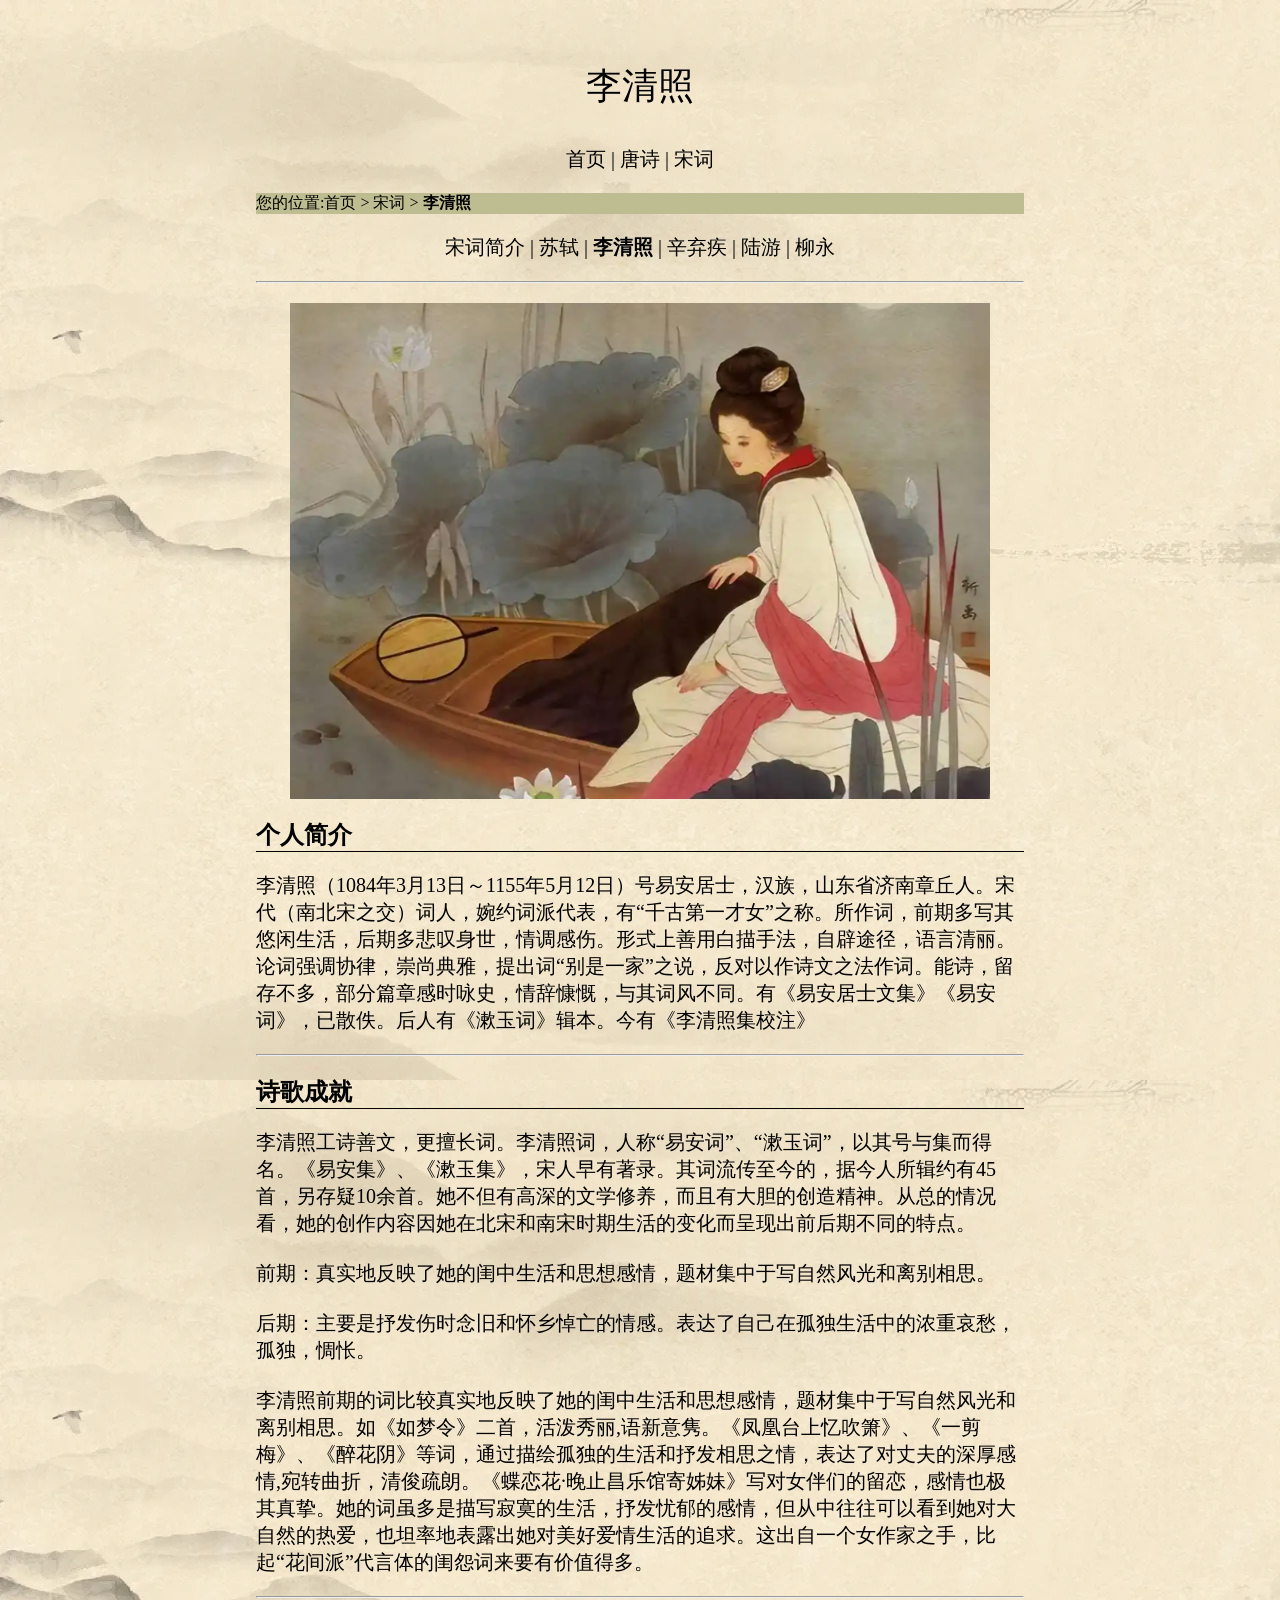
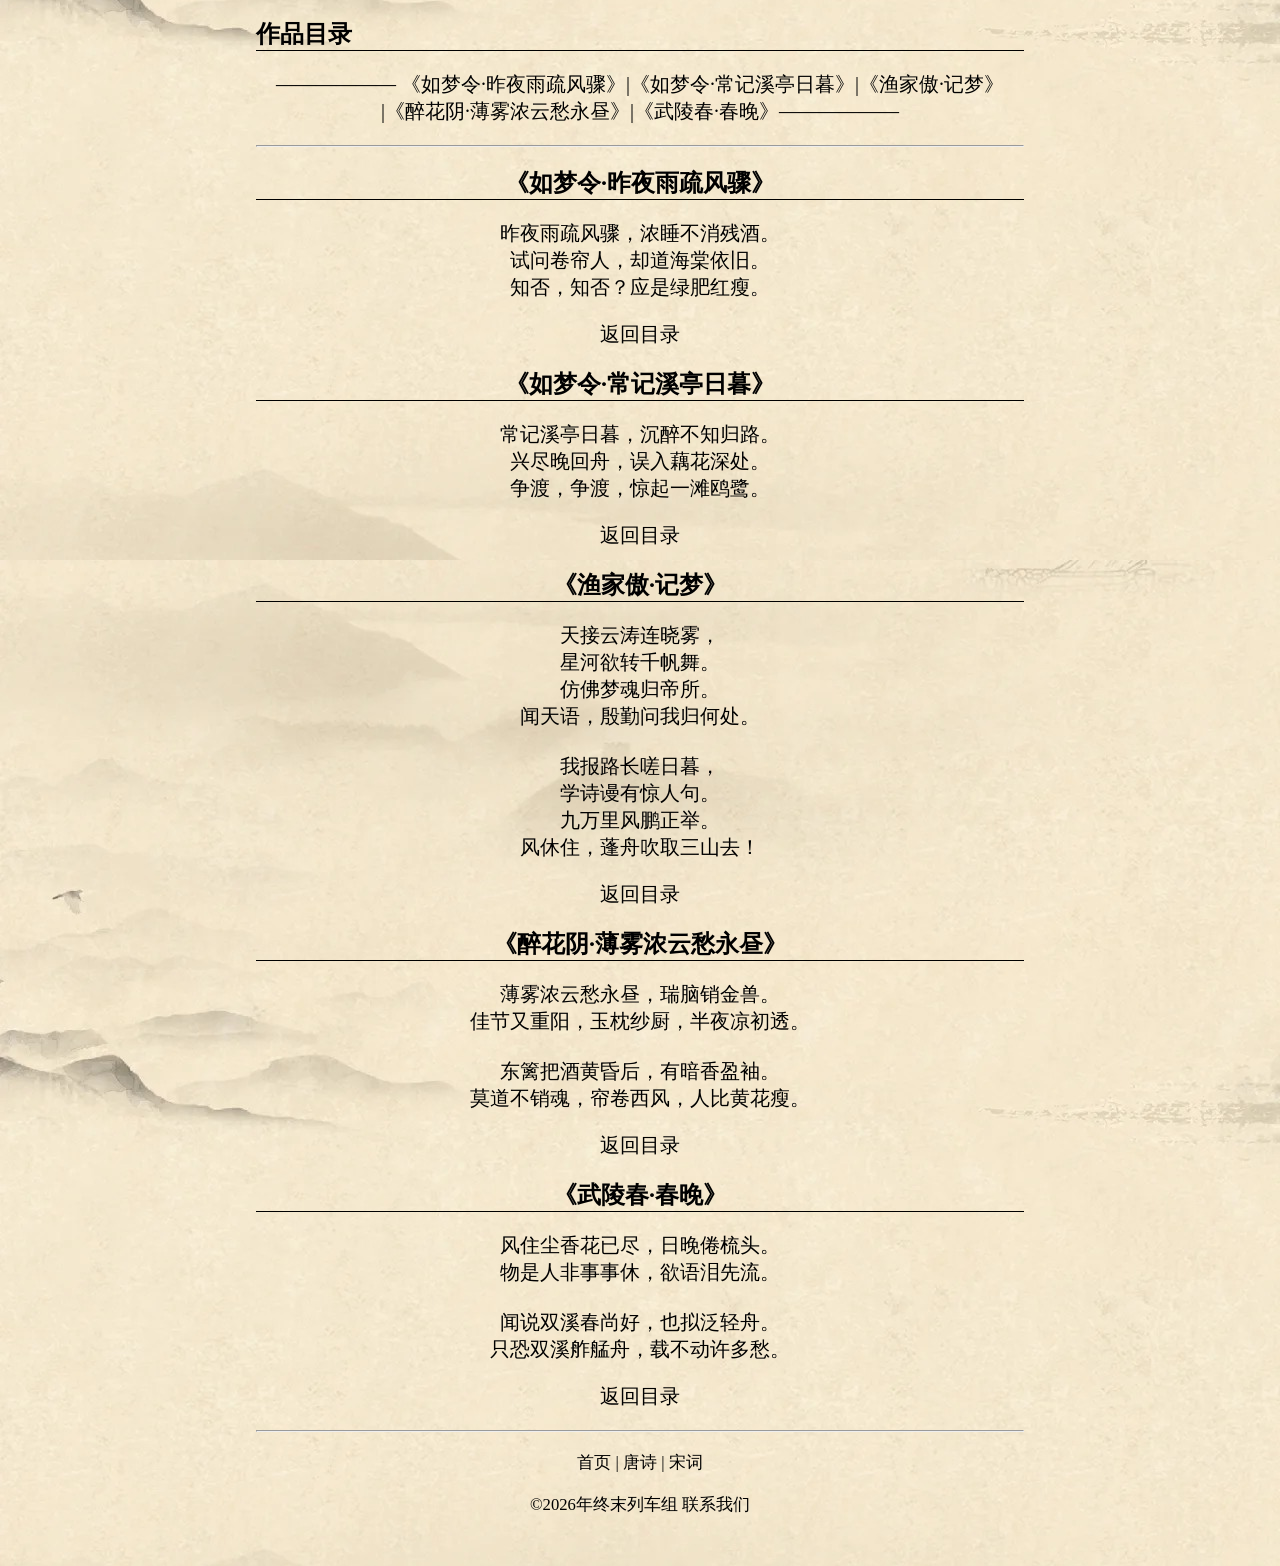
==== songci/liqingzhao.html @ 49fc4116 "涓婁紶鍞愯瘲瀹嬭瘝缃戠珯" ====
<html>
    <head><title>李清照</title>
    <link rel="stylesheet" type="text/css" href="../mycss.css" />
    </head>
<body>
    <h1 align="center">李清照</h1>
    <p align="center"><a href="../index.html">首页</a> | <a href="../tangshi/tangshi.html">唐诗</a> | <a href="../songci/songci.html">宋词</a></p>
    <p style="background:rgb(190, 188, 145);font-family: 楷体;font-size:medium">您的位置:<a href="../index.html">首页</a> > <a href="../songci/songci.html">宋词</a> > <strong>李清照</strong></p>
    <p align="center"><a href="../songci/songci.html">宋词简介</a>  | <a href="sushi.html">苏轼</a> | <strong>李清照</strong> | <a href="xinqiji.html">辛弃疾</a> | <a href="luyou.html">陆游</a> | <a href="liuyong.html">柳永</a></p>
    <hr>
    <p align="center"><img src="../images/liqingzhao.png" width="700"></p>
    <h2>个人简介</h2>
    <p>
       李清照（1084年3月13日～1155年5月12日）号易安居士，汉族，山东省济南章丘人。宋代（南北宋之交）词人，婉约词派代表，有“千古第一才女”之称。所作词，前期多写其悠闲生活，后期多悲叹身世，情调感伤。形式上善用白描手法，自辟途径，语言清丽。论词强调协律，崇尚典雅，提出词“别是一家”之说，反对以作诗文之法作词。能诗，留存不多，部分篇章感时咏史，情辞慷慨，与其词风不同。有《易安居士文集》《易安词》，已散佚。后人有《漱玉词》辑本。今有《李清照集校注》 
    </p>
    <hr>
    <h2>诗歌成就</h2>
    <p>
      李清照工诗善文，更擅长词。李清照词，人称“易安词”、“漱玉词”，以其号与集而得名。《易安集》、《漱玉集》，宋人早有著录。其词流传至今的，据今人所辑约有45首，另存疑10余首。她不但有高深的文学修养，而且有大胆的创造精神。从总的情况看，她的创作内容因她在北宋和南宋时期生活的变化而呈现出前后期不同的特点。
<br><br>前期：真实地反映了她的闺中生活和思想感情，题材集中于写自然风光和离别相思。

<br><br>后期：主要是抒发伤时念旧和怀乡悼亡的情感。表达了自己在孤独生活中的浓重哀愁，孤独，惆怅。

<br><br>李清照前期的词比较真实地反映了她的闺中生活和思想感情，题材集中于写自然风光和离别相思。如《如梦令》二首，活泼秀丽,语新意隽。《凤凰台上忆吹箫》、《一剪梅》、《醉花阴》等词，通过描绘孤独的生活和抒发相思之情，表达了对丈夫的深厚感情,宛转曲折，清俊疏朗。《蝶恋花·晚止昌乐馆寄姊妹》写对女伴们的留恋，感情也极其真挚。她的词虽多是描写寂寞的生活，抒发忧郁的感情，但从中往往可以看到她对大自然的热爱，也坦率地表露出她对美好爱情生活的追求。这出自一个女作家之手，比起“花间派”代言体的闺怨词来要有价值得多。    
    </p>
    <hr>
      <h2><a name="mulu" id="mulu"></a>作品目录</h2>
    <div align="center">   
    <p style="font-size: 20px;">—————— <a href="#zy">《如梦令·昨夜雨疏风骤》</a>|<a href="#cj">《如梦令·常记溪亭日暮》</a>|<a href="#yj">《渔家傲·记梦》</a><br>|<a href="#zhy">《醉花阴·薄雾浓云愁永昼》</a>|<a href="#wlc">《武陵春·春晚》</a>——————</p>
    <hr>
    <h2><a name="zy" id="zy"></a>《如梦令·昨夜雨疏风骤》</h2>
    <p>昨夜雨疏风骤，浓睡不消残酒。<br>试问卷帘人，却道海棠依旧。<br>知否，知否？应是绿肥红瘦。
        </p>
    <p><a href="#mulu">返回目录</a></p>
    <h2><a name="cj" id="cj"></a>《如梦令·常记溪亭日暮》</h2>
    <p>常记溪亭日暮，沉醉不知归路。<br>兴尽晚回舟，误入藕花深处。<br>争渡，争渡，惊起一滩鸥鹭。
        </p>  
    <p><a href="#mulu">返回目录</a></p>
    <h2><a name="yj" id="yj"></a>《渔家傲·记梦》</h2>
    <p>天接云涛连晓雾，<br>星河欲转千帆舞。<br>仿佛梦魂归帝所。<br>闻天语，殷勤问我归何处。<br><br>
我报路长嗟日暮，<br>学诗谩有惊人句。<br>九万里风鹏正举。<br>风休住，蓬舟吹取三山去！
        </p>  
    <p><a href="#mulu">返回目录</a></p>
    <h2><a name="zhy" id="zhy"></a>《醉花阴·薄雾浓云愁永昼》</h2>
    <p>薄雾浓云愁永昼，瑞脑销金兽。<br>佳节又重阳，玉枕纱厨，半夜凉初透。<br><br>
东篱把酒黄昏后，有暗香盈袖。<br>莫道不销魂，帘卷西风，人比黄花瘦。
        </p>
    <p><a href="#mulu">返回目录</a></p>
    <h2><a name="wlc" id="wlc"></a>《武陵春·春晚》</h2>
    <p>风住尘香花已尽，日晚倦梳头。<br>物是人非事事休，欲语泪先流。<br><br>
闻说双溪春尚好，也拟泛轻舟。<br>只恐双溪舴艋舟，载不动许多愁。
       </p>
    <p><a href="#mulu">返回目录</a></p>
    </div>
    <hr>
    <p align="center"><small><a href="../index.html">首页</a> | <a href="../tangshi/tangshi.html">唐诗</a> | <a href="../songci/songci.html">宋词</a></small></p>
    <p align="center"><small>&copy;2026年终末列车组 <a href="mailto:564997486@qq.com">联系我们</a></p>

<script>
if (window.top && window.top !== window) {
    var homeLinks = document.querySelectorAll('a[href="../index.html"]');
    for (var i = 0; i < homeLinks.length; i++) {
        homeLinks[i].addEventListener("click", function (e) {
            e.preventDefault();
            window.top.postMessage("tangsong-go-home", "*");
        });
    }
}
</script>
</body>
</html>
---- mycss.css ----
body{ 
  background:url(images/back3.jpg );  
  margin:50 auto;                         
  width:60%;                            
  font-family:楷体
}                                           
h2{                                      
  border-bottom:1px black solid; 
}
h1{font:36px/2em  黑体;} 
p{
    font-size: 20px;
}
a{text-decoration:none;
  color: #000;}  
a:hover{   
text-decoration:underline; 
color:rgb(194, 192, 82);}
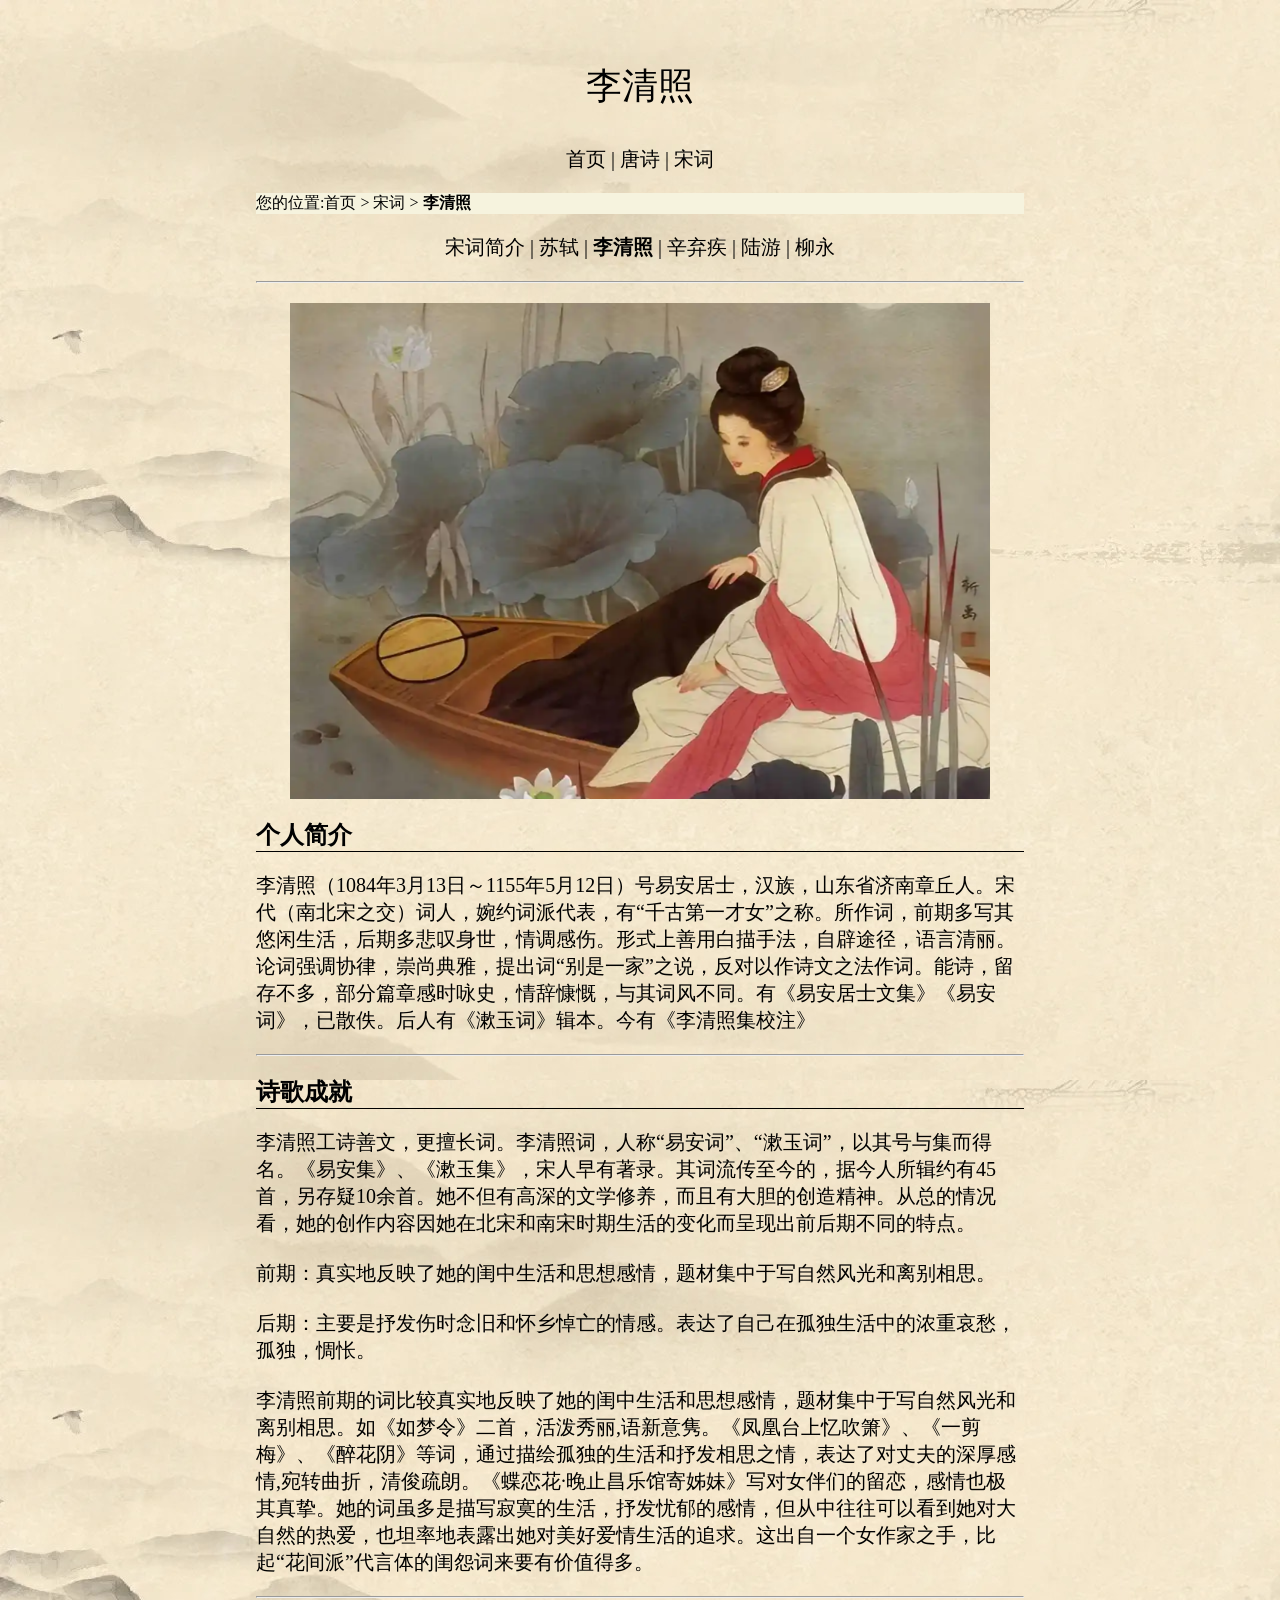
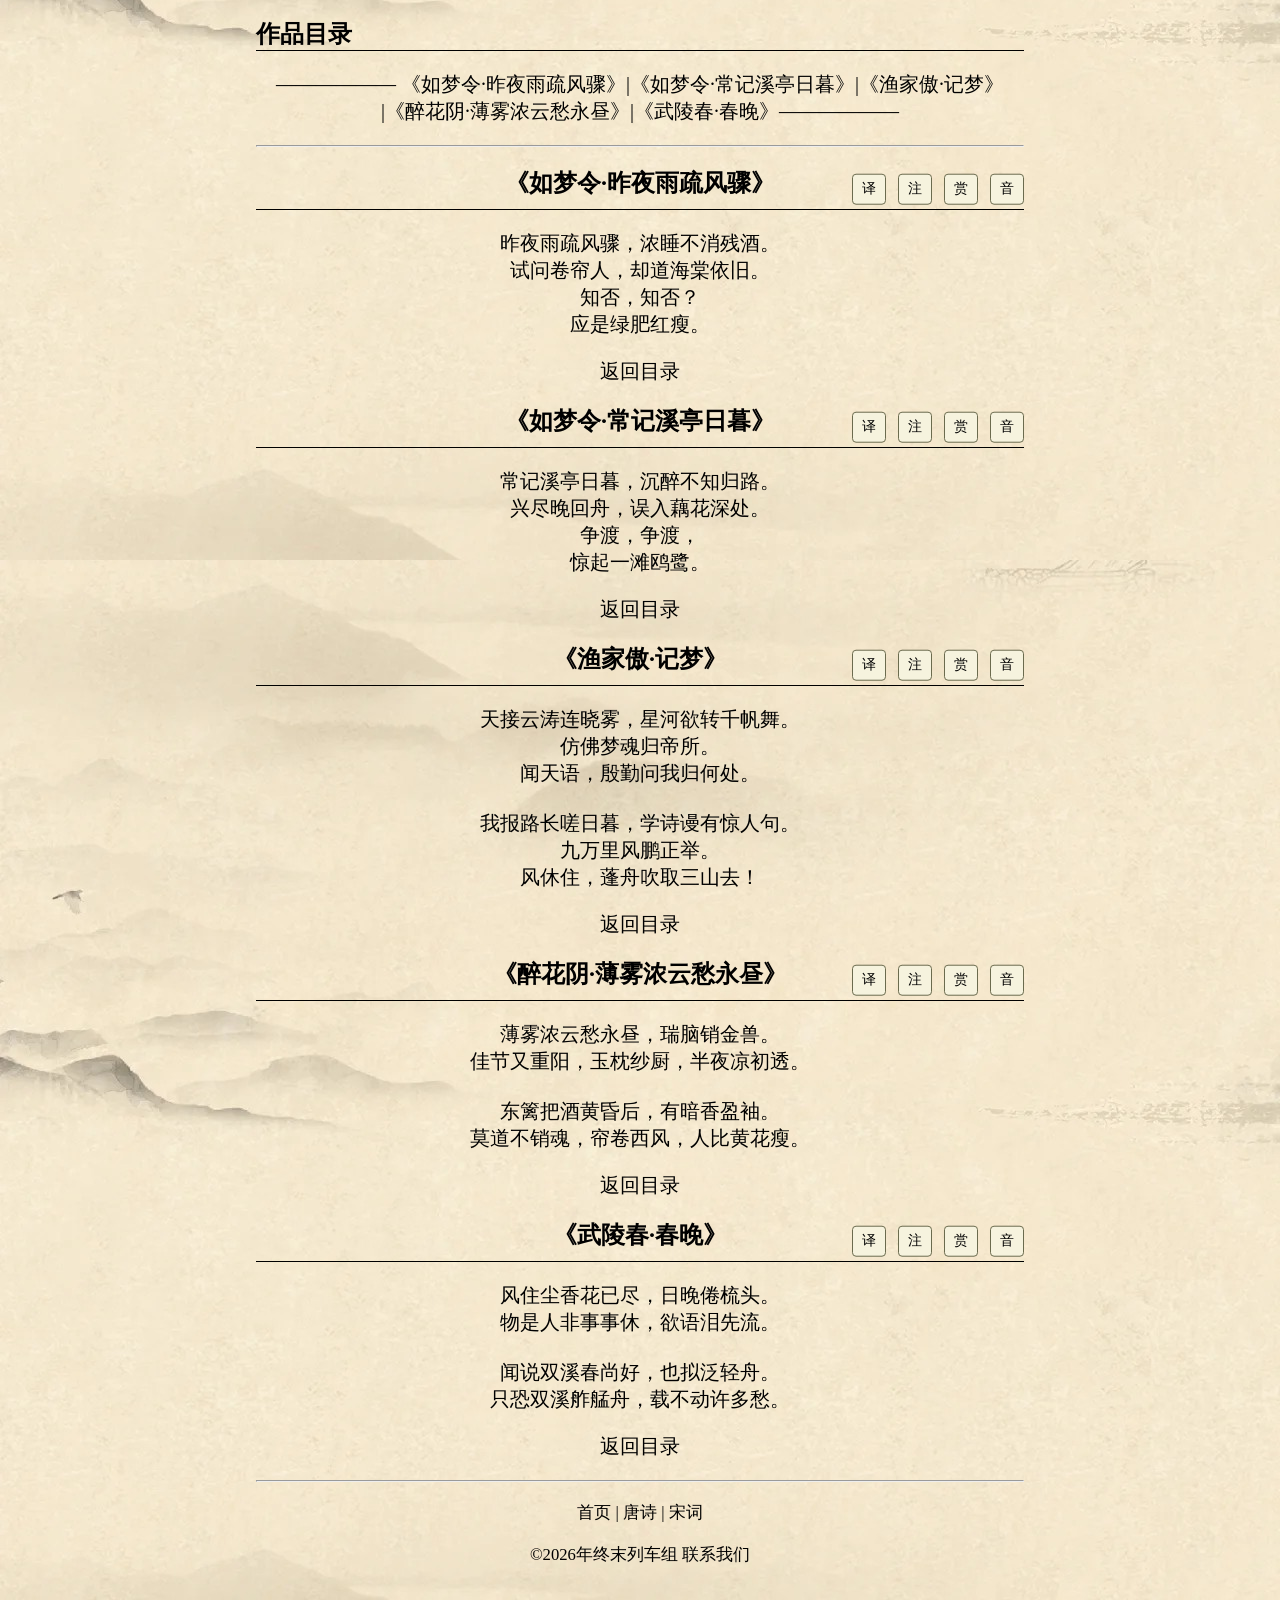
==== commit 83b184a9: "更新唐诗宋词网站页面" ====
--- a/songci/liqingzhao.html
+++ b/songci/liqingzhao.html
@@ -5,7 +5,7 @@
 <body>
     <h1 align="center">李清照</h1>
     <p align="center"><a href="../index.html">首页</a> | <a href="../tangshi/tangshi.html">唐诗</a> | <a href="../songci/songci.html">宋词</a></p>
-    <p style="background:rgb(190, 188, 145);font-family: 楷体;font-size:medium">您的位置:<a href="../index.html">首页</a> > <a href="../songci/songci.html">宋词</a> > <strong>李清照</strong></p>
+    <p style="background:#f6f3de;font-family: 楷体;font-size:medium">您的位置:<a href="../index.html">首页</a> > <a href="../songci/songci.html">宋词</a> > <strong>李清照</strong></p>
     <p align="center"><a href="../songci/songci.html">宋词简介</a>  | <a href="sushi.html">苏轼</a> | <strong>李清照</strong> | <a href="xinqiji.html">辛弃疾</a> | <a href="luyou.html">陆游</a> | <a href="liuyong.html">柳永</a></p>
     <hr>
     <p align="center"><img src="../images/liqingzhao.png" width="700"></p>
@@ -28,35 +28,248 @@
     <div align="center">   
     <p style="font-size: 20px;">—————— <a href="#zy">《如梦令·昨夜雨疏风骤》</a>|<a href="#cj">《如梦令·常记溪亭日暮》</a>|<a href="#yj">《渔家傲·记梦》</a><br>|<a href="#zhy">《醉花阴·薄雾浓云愁永昼》</a>|<a href="#wlc">《武陵春·春晚》</a>——————</p>
     <hr>
-    <h2><a name="zy" id="zy"></a>《如梦令·昨夜雨疏风骤》</h2>
-    <p>昨夜雨疏风骤，浓睡不消残酒。<br>试问卷帘人，却道海棠依旧。<br>知否，知否？应是绿肥红瘦。
-        </p>
-    <p><a href="#mulu">返回目录</a></p>
-    <h2><a name="cj" id="cj"></a>《如梦令·常记溪亭日暮》</h2>
-    <p>常记溪亭日暮，沉醉不知归路。<br>兴尽晚回舟，误入藕花深处。<br>争渡，争渡，惊起一滩鸥鹭。
-        </p>  
-    <p><a href="#mulu">返回目录</a></p>
-    <h2><a name="yj" id="yj"></a>《渔家傲·记梦》</h2>
-    <p>天接云涛连晓雾，<br>星河欲转千帆舞。<br>仿佛梦魂归帝所。<br>闻天语，殷勤问我归何处。<br><br>
-我报路长嗟日暮，<br>学诗谩有惊人句。<br>九万里风鹏正举。<br>风休住，蓬舟吹取三山去！
-        </p>  
-    <p><a href="#mulu">返回目录</a></p>
-    <h2><a name="zhy" id="zhy"></a>《醉花阴·薄雾浓云愁永昼》</h2>
-    <p>薄雾浓云愁永昼，瑞脑销金兽。<br>佳节又重阳，玉枕纱厨，半夜凉初透。<br><br>
-东篱把酒黄昏后，有暗香盈袖。<br>莫道不销魂，帘卷西风，人比黄花瘦。
-        </p>
-    <p><a href="#mulu">返回目录</a></p>
-    <h2><a name="wlc" id="wlc"></a>《武陵春·春晚》</h2>
-    <p>风住尘香花已尽，日晚倦梳头。<br>物是人非事事休，欲语泪先流。<br><br>
-闻说双溪春尚好，也拟泛轻舟。<br>只恐双溪舴艋舟，载不动许多愁。
-       </p>
-    <p><a href="#mulu">返回目录</a></p>
+    <h2 class="poem-heading"><a name="zy" id="zy"></a>《如梦令·昨夜雨疏风骤》
+        <span class="poem-tools">
+            <button type="button" class="tag" title="显示/隐藏译文" onclick="togglePanel('zy-yi', this)">译</button>
+            <button type="button" class="tag" title="显示/隐藏注释" onclick="togglePanel('zy-zhu', this)">注</button>
+            <button type="button" class="tag" title="显示/隐藏赏析" onclick="togglePanel('zy-shang', this)">赏</button>
+            <button type="button" class="tag" title="显示/隐藏拼音" onclick="togglePinyin(this)" data-poem="zy-shi">音</button>
+        </span>
+    </h2>
+    <p id="zy-shi" class="poem-shi">
+<span class="ln"><span class="py">zuó yè yǔ shū fēng zhòu，nóng shuì bù xiāo cán jiǔ。</span>昨夜雨疏风骤，浓睡不消残酒。</span>
+<span class="ln"><span class="py">shì wèn juǎn lián rén，què dào hǎi táng yī jiù。</span>试问卷帘人，却道海棠依旧。</span>
+<span class="ln"><span class="py">zhī fǒu，zhī fǒu？</span>知否，知否？</span>
+<span class="ln"><span class="py">yīng shì lǜ féi hóng shòu。</span>应是绿肥红瘦。</span>
+    </p>
+<div class="poem-info" id="zy-yi">
+        <p class="panel-title">译文</p>
+<p class="p-para">昨夜雨下得稀疏，风却刮得很急，我酣睡一夜，醒来酒意还未完全消除。</p>
+<p class="p-para">试问卷帘的侍女，她却说海棠花依然和以前一样。</p>
+<p class="p-para">你可知道，你可知道？此时应是绿叶繁茂、红花凋零了！</p>
+        <p class="info-src">译文参考：古诗文网</p>
+    </div>
+<div class="poem-info" id="zy-zhu">
+        <p class="panel-title">注释</p>
+<p><b>疏：</b>指稀疏。</p>
+<p><b>雨疏风骤：</b>雨点稀疏，晚风急猛。</p>
+<p><b>浓睡不消残酒：</b>虽然睡了一夜，仍有余醉未消。</p>
+<p><b>浓睡：</b>酣睡 残酒：尚未消散的醉意。</p>
+<p><b>卷帘人：</b>有学者认为此指侍女。</p>
+<p><b>绿肥红瘦：</b>绿叶繁茂，红花凋零。</p>
+        <p class="info-src">注释参考：古诗文网</p>
+    </div>
+<div class="poem-info" id="zy-shang">
+        <p class="panel-title">赏析</p>
+<p class="p-para">这首词借宿酒醒后询问花事的描写，委婉地表达了词人怜花惜花的心情，充分体现出她对大自然、对春天的热爱，也流露出其内心的苦闷。全词篇幅虽短，但含蓄蕴藉，意味深长；委曲精工，轻灵新巧，对人物心理情绪的刻画栩栩如生，以对话推动词意发展，跌宕起伏，极尽传神之妙，显示出词人深厚的艺术功力。</p>
+        <p class="info-src">赏析参考：古诗文网</p>
+    </div>
+<p><a href="#mulu">返回目录</a></p>
+
+
+
+
+
+
+    <h2 class="poem-heading"><a name="cj" id="cj"></a>《如梦令·常记溪亭日暮》
+        <span class="poem-tools">
+            <button type="button" class="tag" title="显示/隐藏译文" onclick="togglePanel('cj-yi', this)">译</button>
+            <button type="button" class="tag" title="显示/隐藏注释" onclick="togglePanel('cj-zhu', this)">注</button>
+            <button type="button" class="tag" title="显示/隐藏赏析" onclick="togglePanel('cj-shang', this)">赏</button>
+            <button type="button" class="tag" title="显示/隐藏拼音" onclick="togglePinyin(this)" data-poem="cj-shi">音</button>
+        </span>
+    </h2>
+    <p id="cj-shi" class="poem-shi">
+<span class="ln"><span class="py">cháng jì xī tíng rì mù，chén zuì bù zhī guī lù。</span>常记溪亭日暮，沉醉不知归路。</span>
+<span class="ln"><span class="py">xīng jǐn wǎn huí zhōu，wù rù ǒu huā shēn chù。</span>兴尽晚回舟，误入藕花深处。</span>
+<span class="ln"><span class="py">zhēng dù，zhēng dù，</span>争渡，争渡，</span>
+<span class="ln"><span class="py">jīng qǐ yī tān ōu lù。</span>惊起一滩鸥鹭。</span>
+    </p>
+<div class="poem-info" id="cj-yi">
+        <p class="panel-title">译文</p>
+<p><span class="yi-ori">常记溪亭日暮，沉醉不知归路。</span><br>
+        <span class="yi-txt">时常记起溪边亭中游玩至日色已暮，沉迷在优美的景色中忘记了回家的路。尽了酒宴兴致才乘舟返回，不小心进入藕花深处。奋力把船划出去呀！奋力把船划出去！划船声惊起了一群鸥鹭。</span></p>
+<p><span class="yi-ori">兴尽晚回舟，误入藕花深处。</span><br>
+        <span class="yi-txt">经常记起在溪边的亭子游玩直到太阳落山的时候，被美景陶醉而流连忘返。游兴满足了，天黑往回划船，不小心划进了荷花池深处。划呀，划呀，惊动满滩的水鸟，都飞起来了。</span></p>
+<p><span class="yi-ori">争渡，争渡，惊起一滩鸥鹭。</span><br>
+        <span class="yi-txt">曾记得一次溪亭饮酒到日暮，喝得大醉回家找不着了道路。兴尽之后很晚才往回划船，却不小心进入了荷花深处。怎么渡，怎么渡？（最终）惊起水边满滩鸥鹭。</span></p>
+        <p class="info-src">译文参考：古诗文网</p>
+    </div>
+<div class="poem-info" id="cj-zhu">
+        <p class="panel-title">注释</p>
+<p><b>常记：</b>常常记得。</p>
+<p><b>溪亭：</b>溪边的亭子。</p>
+<p><b>日暮：</b>黄昏。</p>
+<p><b>沉醉：</b>大醉，也指陶醉。</p>
+<p><b>不知归路：</b>找不到回去的路。</p>
+<p><b>兴尽：</b>尽兴。</p>
+<p><b>回舟：</b>划船回去。</p>
+<p><b>藕花：</b>荷花。</p>
+<p><b>争渡：</b>怎么把船划出去（“争”意为怎）。</p>
+<p><b>鸥鹭：</b>沙鸥、白鹭等水鸟。</p>
+        <p class="info-src">注释参考：古诗文网</p>
+    </div>
+<div class="poem-info" id="cj-shang">
+        <p class="panel-title">赏析</p>
+<p class="p-para">《如梦令·常记溪亭日暮》是一首忆昔词。开头两句，便饱含着沉醉兴奋之情；接着写“兴尽”归家，又“误入”荷塘深处，别有天地，更令人流连；最后一句，纯洁天真，言尽而意未尽。 全词寥寥数语，看似随意而出，实则惜墨如金，每一句都蕴含着深意。其语言不事雕琢，自然流畅，它以女词人特有的细腻笔触，展示出词人早期生活的情趣和心境，洋溢着生活的气息和欢快的旋律。</p>
+        <p class="info-src">赏析参考：古诗文网</p>
+    </div>
+<p><a href="#mulu">返回目录</a></p>
+
+
+
+
+
+
+    <h2 class="poem-heading"><a name="yj" id="yj"></a>《渔家傲·记梦》
+        <span class="poem-tools">
+            <button type="button" class="tag" title="显示/隐藏译文" onclick="togglePanel('yj-yi', this)">译</button>
+            <button type="button" class="tag" title="显示/隐藏注释" onclick="togglePanel('yj-zhu', this)">注</button>
+            <button type="button" class="tag" title="显示/隐藏赏析" onclick="togglePanel('yj-shang', this)">赏</button>
+            <button type="button" class="tag" title="显示/隐藏拼音" onclick="togglePinyin(this)" data-poem="yj-shi">音</button>
+        </span>
+    </h2>
+    <p id="yj-shi" class="poem-shi">
+<span class="ln"><span class="py">tiān jiē yún tāo lián xiǎo wù，xīng hé yù zhuǎn qiān fān wǔ。</span>天接云涛连晓雾，星河欲转千帆舞。</span>
+<span class="ln"><span class="py">fǎng fú mèng hún guī dì suǒ。</span>仿佛梦魂归帝所。</span>
+<span class="ln"><span class="py">wén tiān yǔ，yīn qín wèn wǒ guī hé chù。</span>闻天语，殷勤问我归何处。</span>
+<span class="ln">&nbsp;</span>
+<span class="ln"><span class="py">wǒ bào lù zhǎng jiē rì mù，xué shī màn yǒu jīng rén jù。</span>我报路长嗟日暮，学诗谩有惊人句。</span>
+<span class="ln"><span class="py">jiǔ wàn lǐ fēng péng zhèng jǔ。</span>九万里风鹏正举。</span>
+<span class="ln"><span class="py">fēng xiū zhù，péng zhōu chuī qǔ sān shān qù！</span>风休住，蓬舟吹取三山去！</span>
+    </p>
+<div class="poem-info" id="yj-yi">
+        <p class="panel-title">译文</p>
+<p class="p-para">水天相接，晨雾蒙蒙笼云涛。银河转动，像无数的船只在舞动风帆。梦魂仿佛回天庭，听见天帝在对我说话。他热情而又有诚意地问我要到哪里去。</p>
+<p class="p-para">我回答天帝路途还很漫长，现在已是黄昏却还未到达。即使我学诗能写出惊人的句子，又有什么用呢？长空九万里，大鹏冲天飞正高。风啊！千万别停息，将载着我的这一叶轻舟，直送往蓬莱三仙岛。</p>
+        <p class="info-src">译文参考：古诗文网</p>
+    </div>
+<div class="poem-info" id="yj-zhu">
+        <p class="panel-title">注释</p>
+<p><b>星河：</b>银河。</p>
+<p><b>转：</b>《历代诗余》作“曙”。</p>
+<p><b>帝所：</b>天帝居住的地方。</p>
+<p><b>天语：</b>天帝的话语。</p>
+<p><b>嗟：</b>慨叹。</p>
+<p><b>报：</b>回答。</p>
+        <p class="info-src">注释参考：古诗文网</p>
+    </div>
+<div class="poem-info" id="yj-shang">
+        <p class="panel-title">赏析</p>
+<p class="p-para">这首词气势磅礴，音调豪迈，是婉约派词宗李清照的另类作品。这首词写梦中海天溟蒙的景象及与天帝的问答，隐寓对社会现实的不满与失望和对理想境界的追求和向往。作者把真实的生活感受融入梦境，以浪漫主义的艺术构思、梦游的方式、奇妙的设想去倾述隐衷，寄托情思。全词打破了上片写景下片抒情或情景交错的惯常格局，以故事性情节为主干，以人神对话为内容，实现了梦幻与生活、历史与现实的有机结合，用典巧妙，景象壮阔，充分显示了作者性情中豪放不羁的一面。</p>
+        <p class="info-src">赏析参考：古诗文网</p>
+    </div>
+<p><a href="#mulu">返回目录</a></p>
+
+
+
+
+
+
+    <h2 class="poem-heading"><a name="zhy" id="zhy"></a>《醉花阴·薄雾浓云愁永昼》
+        <span class="poem-tools">
+            <button type="button" class="tag" title="显示/隐藏译文" onclick="togglePanel('zhy-yi', this)">译</button>
+            <button type="button" class="tag" title="显示/隐藏注释" onclick="togglePanel('zhy-zhu', this)">注</button>
+            <button type="button" class="tag" title="显示/隐藏赏析" onclick="togglePanel('zhy-shang', this)">赏</button>
+            <button type="button" class="tag" title="显示/隐藏拼音" onclick="togglePinyin(this)" data-poem="zhy-shi">音</button>
+        </span>
+    </h2>
+    <p id="zhy-shi" class="poem-shi">
+<span class="ln"><span class="py">báo wù nóng yún chóu yǒng zhòu，ruì nǎo xiāo jīn shòu。</span>薄雾浓云愁永昼，瑞脑销金兽。</span>
+<span class="ln"><span class="py">jiā jié yòu chóng yáng，yù zhěn shā chú，bàn yè liáng chū tòu。</span>佳节又重阳，玉枕纱厨，半夜凉初透。</span>
+<span class="ln">&nbsp;</span>
+<span class="ln"><span class="py">dōng lí bǎ jiǔ huáng hūn hòu，yǒu àn xiāng yíng xiù。</span>东篱把酒黄昏后，有暗香盈袖。</span>
+<span class="ln"><span class="py">mò dào bù xiāo hún，lián juǎn xī fēng，rén bǐ huáng huā shòu。</span>莫道不销魂，帘卷西风，人比黄花瘦。</span>
+    </p>
+<div class="poem-info" id="zhy-yi">
+        <p class="panel-title">译文</p>
+<p class="p-para">薄雾弥漫，云层浓密，日子过得郁闷愁烦，金兽香炉内，龙脑香的烟雾袅袅升起。又到了重阳佳节，独自一人躺在玉枕纱帐之间，感受着夜晚的凉意逐渐侵入身体，直至将全身浸透。</p>
+<p class="p-para">在东篱边饮酒直到黄昏以后，淡淡的黄菊香气，随着微风，悄然溢满我的双袖。此情此景怎么能不令人伤感呢？秋风乍起，卷帘而入，帘内的人儿因过度思念身形竟比那黄花还要瘦弱。</p>
+        <p class="info-src">译文参考：古诗文网</p>
+    </div>
+<div class="poem-info" id="zhy-zhu">
+        <p class="panel-title">注释</p>
+<p><b>云：</b>《古今词统》等作“雰”，《全芳备祖》作：“阴”。</p>
+<p><b>永昼：</b>漫长的白天。</p>
+<p><b>瑞脑：</b>一种薰香名。又称龙脑，即冰片。</p>
+<p><b>消：</b>一本作“销”，《花草粹编》等作“喷”。</p>
+        <p class="info-src">注释参考：古诗文网</p>
+    </div>
+<div class="poem-info" id="zhy-shang">
+        <p class="panel-title">赏析</p>
+<p class="p-para">这首词为词人婚后所作，通过描述重阳节把酒赏菊的情景，烘托了一种凄凉寂寥的氛围，表达了词人思念丈夫而感到孤独、寂寞的心情。全词两阕，上阕咏时节，写别愁；下阕写赏菊情景。词人在自然景物的描写中，倾注自己浓重的情感色彩，使客观环境和自己内心的情绪融合交织。全词含蓄深沉，言有尽而意无穷，历来广为传诵。</p>
+        <p class="info-src">赏析参考：古诗文网</p>
+    </div>
+<p><a href="#mulu">返回目录</a></p>
+
+
+
+
+
+
+    <h2 class="poem-heading"><a name="wlc" id="wlc"></a>《武陵春·春晚》
+        <span class="poem-tools">
+            <button type="button" class="tag" title="显示/隐藏译文" onclick="togglePanel('wlc-yi', this)">译</button>
+            <button type="button" class="tag" title="显示/隐藏注释" onclick="togglePanel('wlc-zhu', this)">注</button>
+            <button type="button" class="tag" title="显示/隐藏赏析" onclick="togglePanel('wlc-shang', this)">赏</button>
+            <button type="button" class="tag" title="显示/隐藏拼音" onclick="togglePinyin(this)" data-poem="wlc-shi">音</button>
+        </span>
+    </h2>
+    <p id="wlc-shi" class="poem-shi">
+<span class="ln"><span class="py">fēng zhù chén xiāng huā yǐ jǐn，rì wǎn juàn shū tóu。</span>风住尘香花已尽，日晚倦梳头。</span>
+<span class="ln"><span class="py">wù shì rén fēi shì shì xiū，yù yǔ lèi xiān liú。</span>物是人非事事休，欲语泪先流。</span>
+<span class="ln">&nbsp;</span>
+<span class="ln"><span class="py">wén shuō shuāng xī chūn shàng hǎo，yě nǐ fàn qīng zhōu。</span>闻说双溪春尚好，也拟泛轻舟。</span>
+<span class="ln"><span class="py">zhǐ kǒng shuāng xī zé měng zhōu，zài bù dòng xǔ duō chóu。</span>只恐双溪舴艋舟，载不动许多愁。</span>
+    </p>
+<div class="poem-info" id="wlc-yi">
+        <p class="panel-title">译文</p>
+<p><span class="yi-ori">风住尘香花已尽，日晚倦梳头。物是人非事事休，欲语泪先流。</span><br>
+        <span class="yi-txt">风停了，花儿已凋落殆尽，只有尘土还带有花的香气。抬头看看，日已高，却仍无心梳洗打扮。事物依旧在，人不似往昔了，一切事情都已经完结。想要倾诉自己的感慨，还未开口，眼泪先流下来。</span></p>
+<p><span class="yi-ori">闻说双溪春尚好，也拟泛轻舟。只恐双溪舴艋舟，载不动许多愁。</span><br>
+        <span class="yi-txt">听说双溪春景尚好，我也打算泛舟前去。只恐怕双溪蚱蜢般的小船，怕是载不动我内心沉重的忧愁啊！</span></p>
+        <p class="info-src">译文参考：古诗文网</p>
+    </div>
+<div class="poem-info" id="wlc-zhu">
+        <p class="panel-title">注释</p>
+<p><b>武陵春：</b>词牌名，又作“武林春”、“花想容”，双调小令。双调四十八字，上下阕各四句三平韵。这首词为变格。</p>
+<p><b>尘香：</b>落花触地，尘土也沾染上落花的香气。花：一作“春”。</p>
+<p><b>日晚：</b>一作“日落”，一作“日晓”。梳头：古代的妇女习惯，起床后的第一件事是梳妆打扮。</p>
+        <p class="info-src">注释参考：古诗文网</p>
+    </div>
+<div class="poem-info" id="wlc-shang">
+        <p class="panel-title">赏析</p>
+<p class="p-para">此词借暮春之景，深刻地揭示了词人内心深处的苦闷和忧愁，塑造了一个在孤苦凄凉环境中流荡无依的才女形象。上片以生动的笔触描绘出眼前暮春景物的破败和凄凉，让人感到无比的心痛和无助；下片则进一步展现出其悲愁的深重，运用新颖的艺术手法，以舴艋舟载不动愁的意象，巧妙地表达出悲愁的重量。词中充满了对故国故人的深沉思念、对物是人非的痛苦感受，情感真挚而深沉，有言尽而意未尽之美。</p>
+        <p class="info-src">赏析参考：古诗文网</p>
+    </div>
+<p><a href="#mulu">返回目录</a></p>
+
+
+
+
+
+
     </div>
     <hr>
     <p align="center"><small><a href="../index.html">首页</a> | <a href="../tangshi/tangshi.html">唐诗</a> | <a href="../songci/songci.html">宋词</a></small></p>
     <p align="center"><small>&copy;2026年终末列车组 <a href="mailto:564997486@qq.com">联系我们</a></p>
 
 <script>
+function togglePanel(id, btn) {
+    var panel = document.getElementById(id);
+    if (!panel) return;
+    var show = !panel.classList.contains('show');
+    panel.classList.toggle('show', show);
+    btn.classList.toggle('on', show);
+}
+function togglePinyin(btn) {
+    var id = btn.getAttribute('data-poem') || 'djm-shi';
+    var poem = document.getElementById(id);
+    if (!poem) return;
+    var show = !poem.classList.contains('showpy');
+    poem.classList.toggle('showpy', show);
+    btn.classList.toggle('on', show);
+}
 if (window.top && window.top !== window) {
     var homeLinks = document.querySelectorAll('a[href="../index.html"]');
     for (var i = 0; i < homeLinks.length; i++) {
--- a/mycss.css
+++ b/mycss.css
@@ -7,7 +7,7 @@
 h2{                                      
   border-bottom:1px black solid; 
 }
-h1{font:36px/2em  黑体;} 
+h1{font:36px/2em  楷体;} 
 p{
     font-size: 20px;
 }
@@ -15,4 +15,35 @@
   color: #000;}  
 a:hover{   
 text-decoration:underline; 
-color:rgb(194, 192, 82);}+color:rgb(194, 192, 82);}
+
+/* ===== 诗词译/注/赏/音工具 ===== */
+.poem-heading{position:relative; min-height:42px; text-align:center;}
+.poem-tools{position:absolute; right:0; top:50%; transform:translateY(-50%); white-space:nowrap;}
+.poem-tools .tag{display:inline-block; margin-left:6px; padding:1px 9px; border:1px solid var(--tag-border,#6b6b4e);
+    border-radius:4px; background:var(--tag-bg,#f6f3de); color:var(--tag-text,#000000);
+    font:14px/1.9 楷体; cursor:pointer;}
+.poem-tools .tag:hover{background:var(--tag-hover-bg,#e9e4bd);}
+.poem-tools .tag.on{background:var(--tag-on-bg,rgb(194,192,82)); color:var(--tag-on-text,#ffffff);
+    border-color:var(--tag-on-border,rgb(194,192,82));}
+.poem-info{display:none; margin:8px 0 4px; padding:2px 24px 8px; border:1px solid #ddd7b2;
+    background:rgba(250,248,235,.75); text-align:left;}
+.poem-info.show{display:block;}
+.poem-info .panel-title{margin:8px 0 4px; text-align:center; font-weight:bold;}
+.poem-info p{margin:6px 0;}
+.poem-info .yi-txt{color:#666; font-size:17px;}
+.poem-info .p-para{text-indent:2em;}
+.poem-info .info-src{margin:10px 0 2px; color:#999; font-size:14px; text-align:right;}
+.poem-shi .ln{display:block;}
+.poem-shi .py{display:none; color:#777; font-size:16px; font-family:楷体,KaiTi,serif;}
+.poem-shi.showpy .py{display:block;}
+
+.poem-tools{
+    --tag-bg:#f6f3de;             
+    --tag-text:#000000;            
+    --tag-border:#6b6b4e;          
+    --tag-hover-bg:#e9e4bd;        
+    --tag-on-bg:rgb(214,214,184);  
+    --tag-on-text:#ffffff;         
+    --tag-on-border:rgb(194,192,82);
+}
